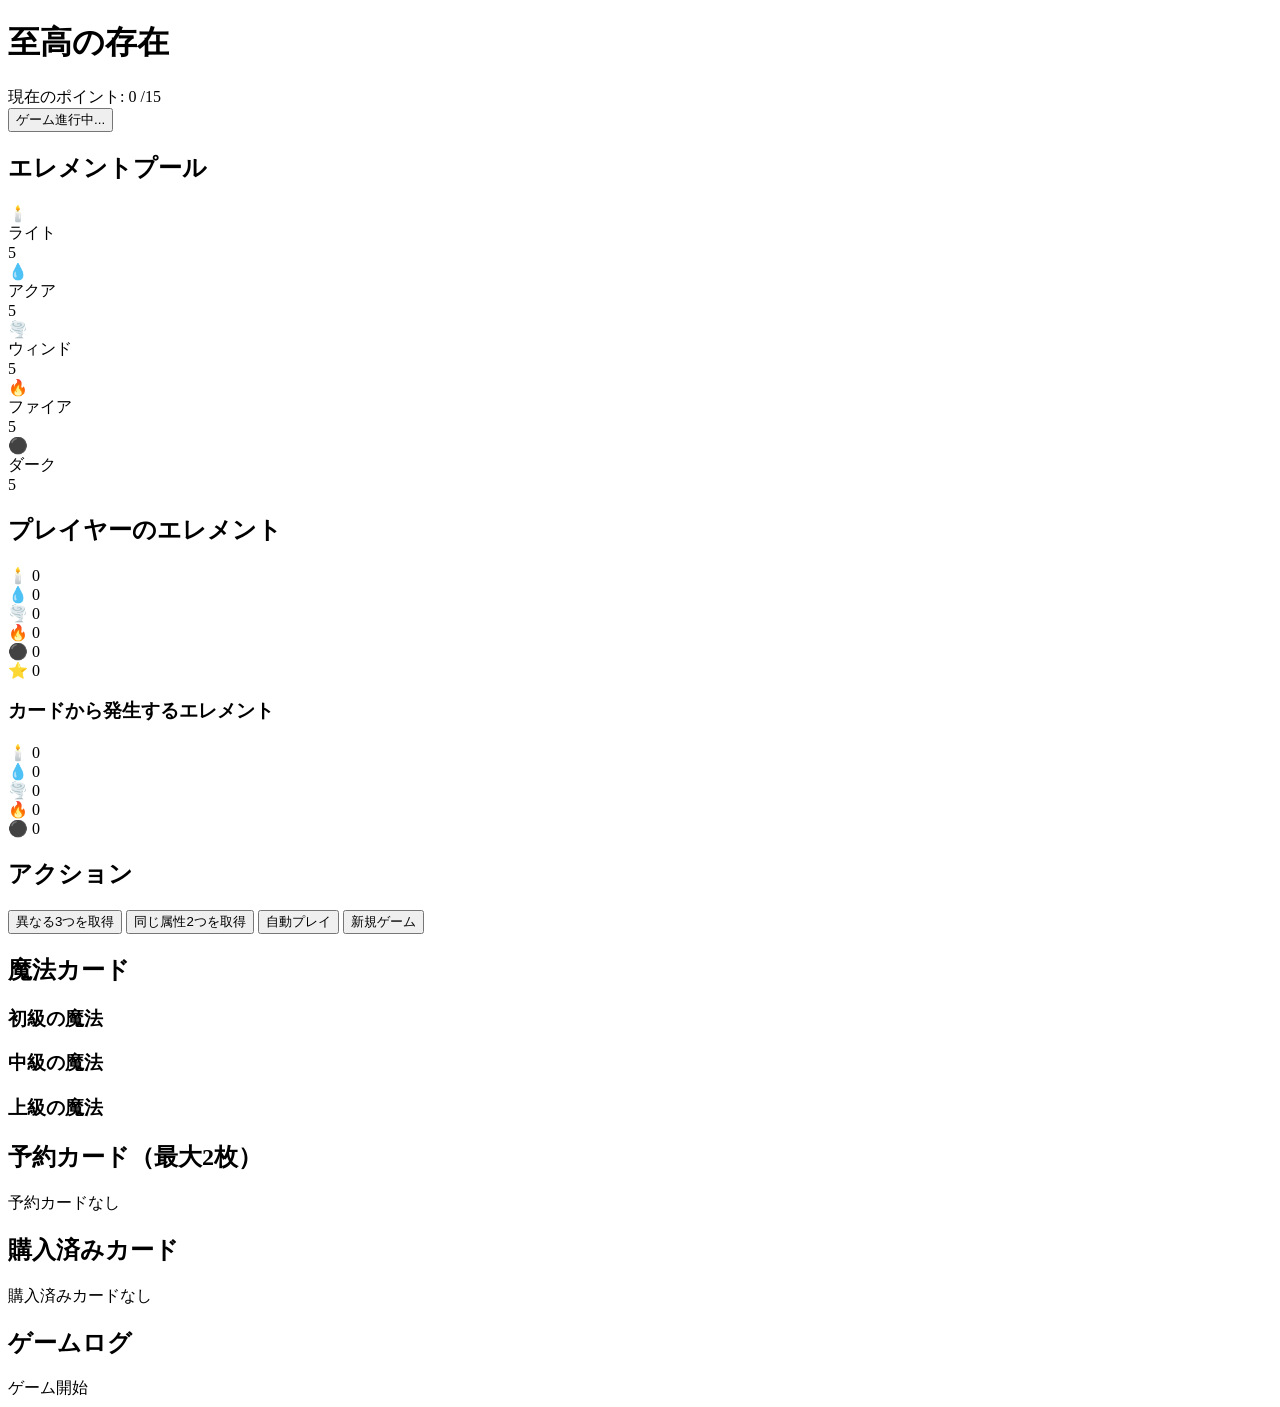
==== elemental.html @ 1231a362 "初版コミット コパイロットで自動生成したソース。動作的にはあっているのでコミット" ====
<!DOCTYPE html>
<html lang="ja">
<head>
    <meta charset="UTF-8">
    <meta name="viewport" content="width=device-width, initial-scale=1.0">
    <title>至高の存在</title>
    <link rel="stylesheet" href="style.css">
</head>
<body>
    <div class="container">
        <h1 class="title">至高の存在</h1>
        
        <div class="game-board">
            <!-- スコア表示 -->
            <div class="score-section">
                <div class="score-display">
                    <div class="current-score">
                        <span>現在のポイント:</span>
                        <span id="currentScore" class="score-number">0</span>
                        <span>/15</span>
                    </div>
                    <div class="score-bar">
                        <div class="score-progress" id="scoreProgress" style="width: 0%;"></div>
                    </div>
                </div>
                <button id="gameStatus" class="game-status-btn">ゲーム進行中...</button>
            </div>

            <!-- エレメントプール -->
            <div class="pools-section">
                <h2>エレメントプール</h2>
                <div class="pools-grid">
                    <div class="pool light-pool">
                        <div class="pool-icon">🕯️</div>
                        <div class="pool-name">ライト</div>
                        <div class="pool-count" id="lightPool">5</div>
                    </div>
                    <div class="pool aqua-pool">
                        <div class="pool-icon">💧</div>
                        <div class="pool-name">アクア</div>
                        <div class="pool-count" id="aquaPool">5</div>
                    </div>
                    <div class="pool wind-pool">
                        <div class="pool-icon">🌪️</div>
                        <div class="pool-name">ウィンド</div>
                        <div class="pool-count" id="windPool">5</div>
                    </div>
                    <div class="pool fire-pool">
                        <div class="pool-icon">🔥</div>
                        <div class="pool-name">ファイア</div>
                        <div class="pool-count" id="firePool">5</div>
                    </div>
                    <div class="pool dark-pool">
                        <div class="pool-icon">⚫</div>
                        <div class="pool-name">ダーク</div>
                        <div class="pool-count" id="darkPool">5</div>
                    </div>
                </div>
            </div>

            <!-- プレイヤーエレメント -->
            <div class="player-section">
                <div class="player-info">
                    <h2>プレイヤーのエレメント</h2>
                    <div class="elements-display">
                        <div class="element light-element">
                            <span class="element-icon">🕯️</span>
                            <span id="playerLight" class="element-count">0</span>
                        </div>
                        <div class="element aqua-element">
                            <span class="element-icon">💧</span>
                            <span id="playerAqua" class="element-count">0</span>
                        </div>
                        <div class="element wind-element">
                            <span class="element-icon">🌪️</span>
                            <span id="playerWind" class="element-count">0</span>
                        </div>
                        <div class="element fire-element">
                            <span class="element-icon">🔥</span>
                            <span id="playerFire" class="element-count">0</span>
                        </div>
                        <div class="element dark-element">
                            <span class="element-icon">⚫</span>
                            <span id="playerDark" class="element-count">0</span>
                        </div>
                        <div class="element aether-element">
                            <span class="element-icon">⭐</span>
                            <span id="playerAether" class="element-count">0</span>
                        </div>
                    </div>
                </div>

                <div class="generated-elements">
                    <h3>カードから発生するエレメント</h3>
                    <div class="generated-display">
                        <div class="gen-element light-element">
                            <span class="element-icon">🕯️</span>
                            <span id="generatedLight" class="element-count">0</span>
                        </div>
                        <div class="gen-element aqua-element">
                            <span class="element-icon">💧</span>
                            <span id="generatedAqua" class="element-count">0</span>
                        </div>
                        <div class="gen-element wind-element">
                            <span class="element-icon">🌪️</span>
                            <span id="generatedWind" class="element-count">0</span>
                        </div>
                        <div class="gen-element fire-element">
                            <span class="element-icon">🔥</span>
                            <span id="generatedFire" class="element-count">0</span>
                        </div>
                        <div class="gen-element dark-element">
                            <span class="element-icon">⚫</span>
                            <span id="generatedDark" class="element-count">0</span>
                        </div>
                    </div>
                </div>
            </div>

            <!-- アクションボタン -->
            <div class="actions-section">
                <h2>アクション</h2>
                <div class="action-buttons">
                    <button id="takeDifferent" class="action-btn">異なる3つを取得</button>
                    <button id="takeSame" class="action-btn">同じ属性2つを取得</button>
                    <button id="autoPlay" class="action-btn auto-play">自動プレイ</button>
                    <button id="newGame" class="action-btn new-game">新規ゲーム</button>
                </div>

                <!-- 異なる3つ選択UI -->
                <div id="differentUI" class="action-ui" style="display: none;">
                    <h3>異なる3つのエレメントを選択</h3>
                    <div class="selection-grid">
                        <label class="selection-checkbox">
                            <input type="checkbox" value="light" class="different-checkbox">
                            <span class="checkbox-label">🕯️ ライト</span>
                        </label>
                        <label class="selection-checkbox">
                            <input type="checkbox" value="aqua" class="different-checkbox">
                            <span class="checkbox-label">💧 アクア</span>
                        </label>
                        <label class="selection-checkbox">
                            <input type="checkbox" value="wind" class="different-checkbox">
                            <span class="checkbox-label">🌪️ ウィンド</span>
                        </label>
                        <label class="selection-checkbox">
                            <input type="checkbox" value="fire" class="different-checkbox">
                            <span class="checkbox-label">🔥 ファイア</span>
                        </label>
                        <label class="selection-checkbox">
                            <input type="checkbox" value="dark" class="different-checkbox">
                            <span class="checkbox-label">⚫ ダーク</span>
                        </label>
                    </div>
                    <button class="confirm-btn" id="confirmDifferent">確定</button>
                    <button class="cancel-btn" id="cancelDifferent">キャンセル</button>
                </div>

                <!-- 同じ属性2つ選択UI -->
                <div id="sameUI" class="action-ui" style="display: none;">
                    <h3>同じエレメント2つを選択</h3>
                    <select id="sameSelect" class="selection-dropdown">
                        <option value="">属性を選択...</option>
                    </select>
                    <button class="confirm-btn" id="confirmSame">確定</button>
                    <button class="cancel-btn" id="cancelSame">キャンセル</button>
                </div>
            </div>

            <!-- 魔法カード展示 -->
            <div class="cards-section">
                <h2>魔法カード</h2>
                <div class="cards-container">
                    <!-- 初級カード -->
                    <div class="tier-column tier-1">
                        <h3>初級の魔法</h3>
                        <div id="tier1Cards" class="cards-list"></div>
                    </div>
                    <!-- 中級カード -->
                    <div class="tier-column tier-2">
                        <h3>中級の魔法</h3>
                        <div id="tier2Cards" class="cards-list"></div>
                    </div>
                    <!-- 上級カード -->
                    <div class="tier-column tier-3">
                        <h3>上級の魔法</h3>
                        <div id="tier3Cards" class="cards-list"></div>
                    </div>
                </div>
            </div>

            <!-- 予約カード -->
            <div class="reserved-section">
                <h2>予約カード（最大2枚）</h2>
                <div class="reserved-cards" id="reservedCards">
                    <div class="no-reserved">予約カードなし</div>
                </div>
            </div>

            <!-- 購入カード -->
            <div class="purchased-section">
                <h2>購入済みカード</h2>
                <div class="purchased-cards" id="purchasedCards">
                    <div class="no-purchased">購入済みカードなし</div>
                </div>
            </div>

            <!-- ゲームログ -->
            <div class="log-section">
                <h2>ゲームログ</h2>
                <div class="log-container" id="gameLog">
                    <div class="log-entry">ゲーム開始</div>
                </div>
            </div>
        </div>
    </div>

    <script src="script.js"></script>
</body>
</html>
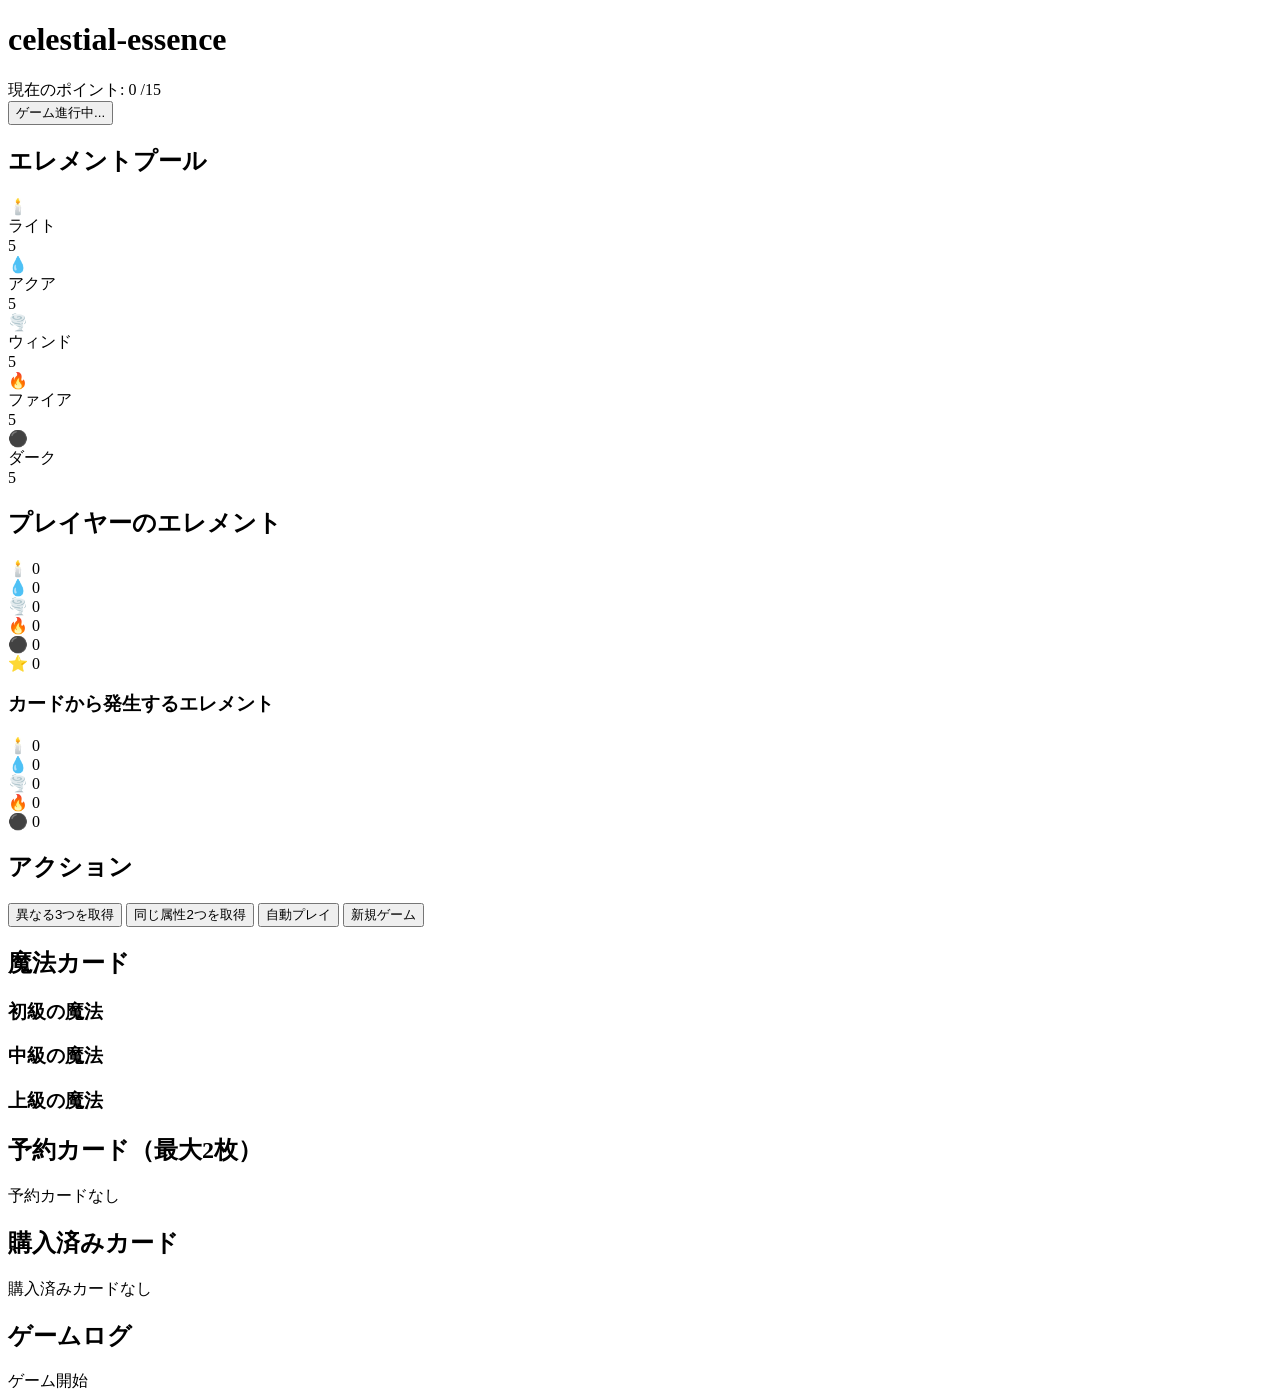
==== commit 9aec7c1a: "Rename title and update HTML structure" ====
--- a/elemental.html
+++ b/elemental.html
@@ -3,12 +3,12 @@
 <head>
     <meta charset="UTF-8">
     <meta name="viewport" content="width=device-width, initial-scale=1.0">
-    <title>至高の存在</title>
+    <title>celestial-essence</title>
     <link rel="stylesheet" href="style.css">
 </head>
 <body>
     <div class="container">
-        <h1 class="title">至高の存在</h1>
+        <h1 class="title">celestial-essence</h1>
         
         <div class="game-board">
             <!-- スコア表示 -->
@@ -217,4 +217,4 @@
 
     <script src="script.js"></script>
 </body>
-</html>+</html>
